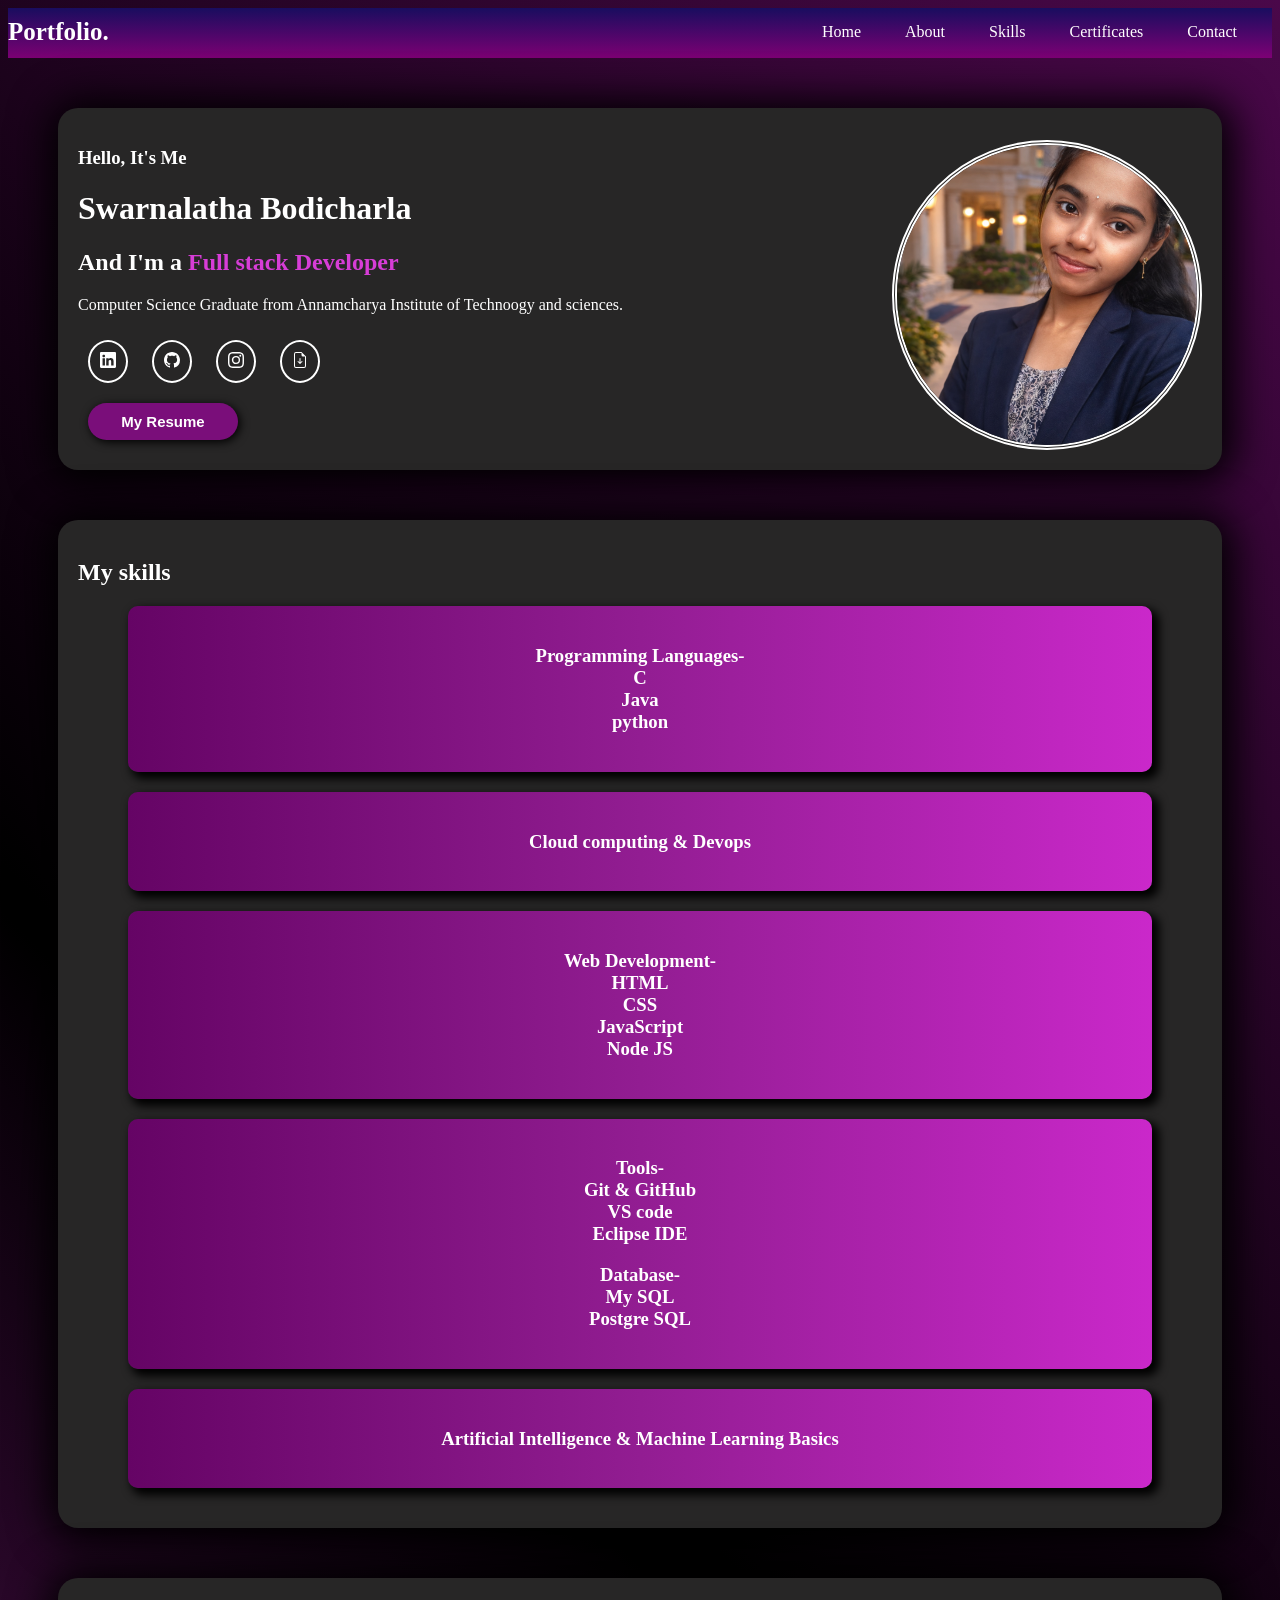
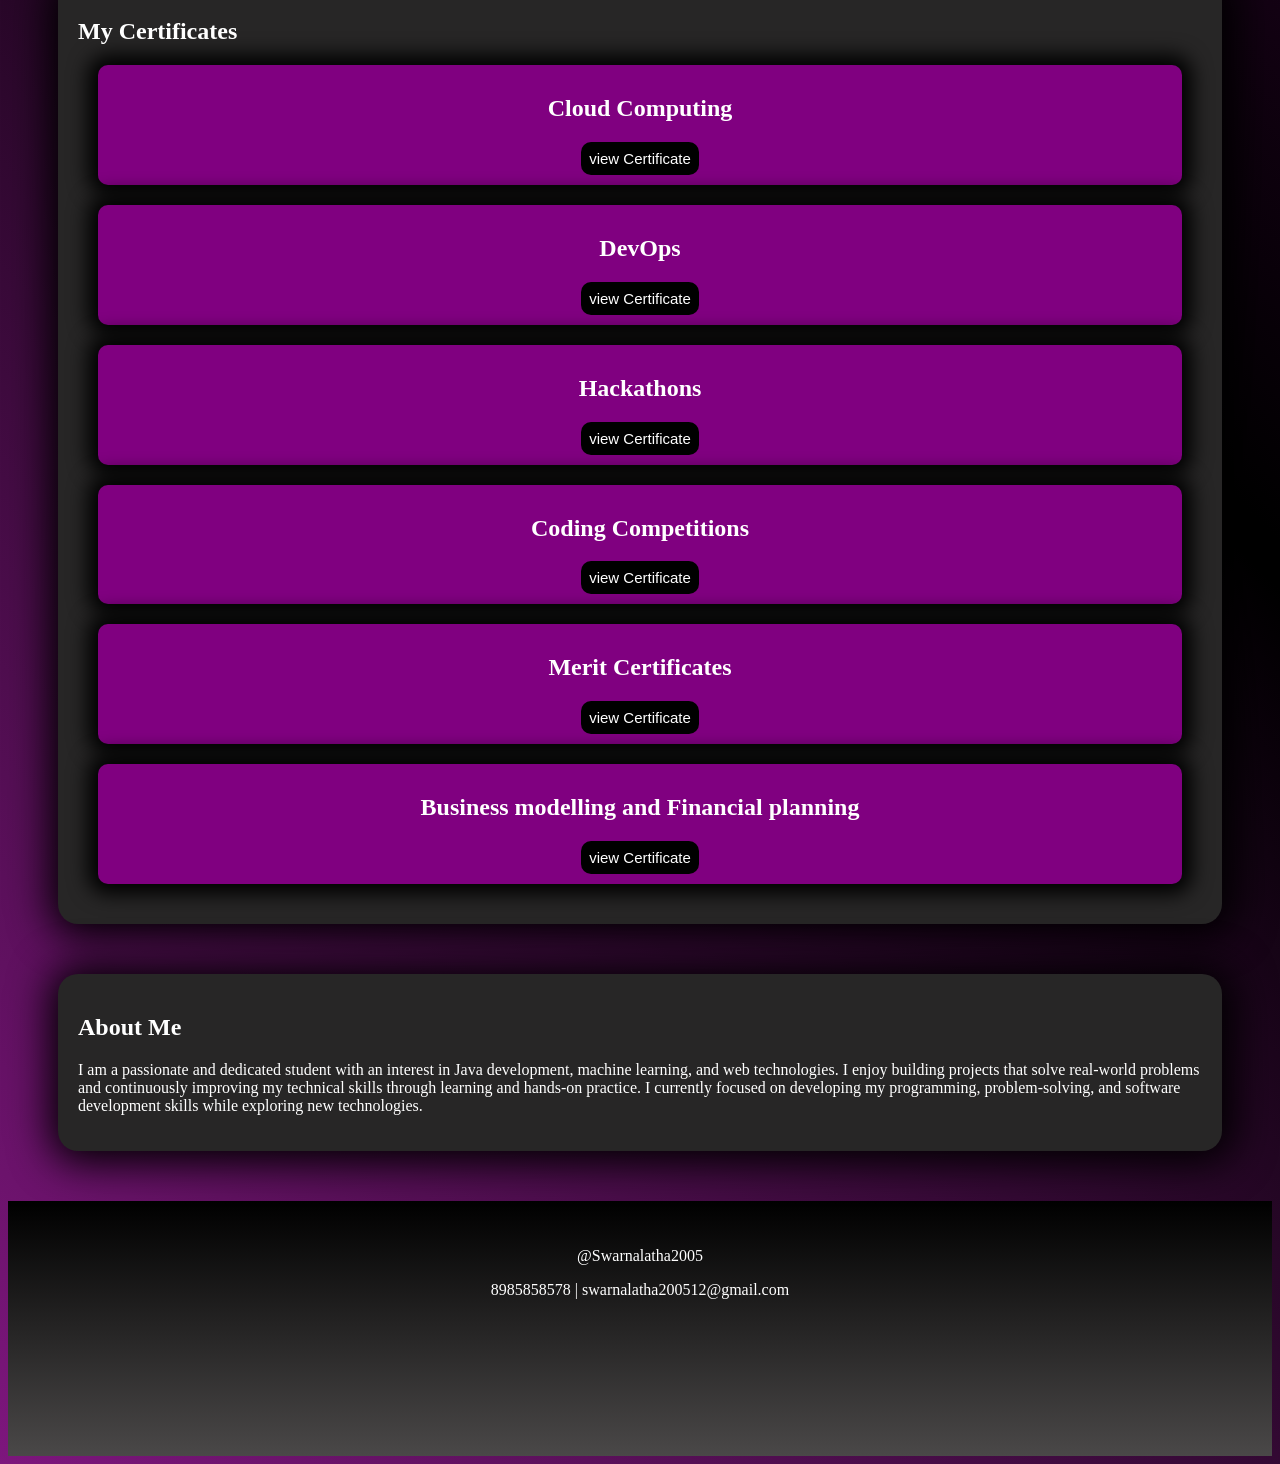
==== index.html @ e2a3da77 "Add files via upload" ====
<!DOCTYPE html>
<html lang="en">
<head>
    <meta charset="UTF-8">
    <meta name="viewport" content="width=device-width, initial-scale=1.0">
    <title>Capstone Project 2</title>
    <link rel="stylesheet" href="./style.css">
    <script src="cerficate.js"></script>
</head>
<body>
   
   <nav><h3 class="portfolio">Portfolio.</h3>
    <div>
    <a href="#home" class="navelement">Home</a>
    <a href="#about" class="navelement">About</a>
    <a href="#skills" class="navelement">Skills</a>
    <a href="#certificates" class="navelement">Certificates</a>
    <a href="../4.3 HTML Porfolio Project/public/contact.html" class="navelement">Contact</a>
    </div>
   </nav>
    <div class="main">
   <h3>Hello, It's Me</h3>
   <h1>Swarnalatha Bodicharla</h1>
   <h2>And I'm a <span>Full stack Developer</span></h2>
   <p>Computer Science Graduate from Annamcharya Institute of Technoogy and sciences.</p>
   <img src="ammulu.png" width="300px" height="300px">
   <div class="button">
   <a href="https://www.linkedin.com/in/swarna-latha-bodicharla-54159834a/"><button class="small"><svg xmlns="http://www.w3.org/2000/svg" width="16" height="16" fill="currentColor" class="bi bi-linkedin" viewBox="0 0 16 16">
  <path d="M0 1.146C0 .513.526 0 1.175 0h13.65C15.474 0 16 .513 16 1.146v13.708c0 .633-.526 1.146-1.175 1.146H1.175C.526 16 0 15.487 0 14.854zm4.943 12.248V6.169H2.542v7.225zm-1.2-8.212c.837 0 1.358-.554 1.358-1.248-.015-.709-.52-1.248-1.342-1.248S2.4 3.226 2.4 3.934c0 .694.521 1.248 1.327 1.248zm4.908 8.212V9.359c0-.216.016-.432.08-.586.173-.431.568-.878 1.232-.878.869 0 1.216.662 1.216 1.634v3.865h2.401V9.25c0-2.22-1.184-3.252-2.764-3.252-1.274 0-1.845.7-2.165 1.193v.025h-.016l.016-.025V6.169h-2.4c.03.678 0 7.225 0 7.225z"/>
</svg></button></a>
    <a href="https://github.com/Swarnalatha2005"><button class="small"><svg xmlns="http://www.w3.org/2000/svg" width="16" height="16" fill="currentColor" class="bi bi-github" viewBox="0 0 16 16">
  <path d="M8 0C3.58 0 0 3.58 0 8c0 3.54 2.29 6.53 5.47 7.59.4.07.55-.17.55-.38 0-.19-.01-.82-.01-1.49-2.01.37-2.53-.49-2.69-.94-.09-.23-.48-.94-.82-1.13-.28-.15-.68-.52-.01-.53.63-.01 1.08.58 1.23.82.72 1.21 1.87.87 2.33.66.07-.52.28-.87.51-1.07-1.78-.2-3.64-.89-3.64-3.95 0-.87.31-1.59.82-2.15-.08-.2-.36-1.02.08-2.12 0 0 .67-.21 2.2.82.64-.18 1.32-.27 2-.27s1.36.09 2 .27c1.53-1.04 2.2-.82 2.2-.82.44 1.1.16 1.92.08 2.12.51.56.82 1.27.82 2.15 0 3.07-1.87 3.75-3.65 3.95.29.25.54.73.54 1.48 0 1.07-.01 1.93-.01 2.2 0 .21.15.46.55.38A8.01 8.01 0 0 0 16 8c0-4.42-3.58-8-8-8"/>
</svg></button></a>
     <a href="https://www.instagram.com/swam3970/"><button class="small"><svg xmlns="http://www.w3.org/2000/svg" width="16" height="16" fill="currentColor" class="bi bi-instagram" viewBox="0 0 16 16">
  <path d="M8 0C5.829 0 5.556.01 4.703.048 3.85.088 3.269.222 2.76.42a3.9 3.9 0 0 0-1.417.923A3.9 3.9 0 0 0 .42 2.76C.222 3.268.087 3.85.048 4.7.01 5.555 0 5.827 0 8.001c0 2.172.01 2.444.048 3.297.04.852.174 1.433.372 1.942.205.526.478.972.923 1.417.444.445.89.719 1.416.923.51.198 1.09.333 1.942.372C5.555 15.99 5.827 16 8 16s2.444-.01 3.298-.048c.851-.04 1.434-.174 1.943-.372a3.9 3.9 0 0 0 1.416-.923c.445-.445.718-.891.923-1.417.197-.509.332-1.09.372-1.942C15.99 10.445 16 10.173 16 8s-.01-2.445-.048-3.299c-.04-.851-.175-1.433-.372-1.941a3.9 3.9 0 0 0-.923-1.417A3.9 3.9 0 0 0 13.24.42c-.51-.198-1.092-.333-1.943-.372C10.443.01 10.172 0 7.998 0zm-.717 1.442h.718c2.136 0 2.389.007 3.232.046.78.035 1.204.166 1.486.275.373.145.64.319.92.599s.453.546.598.92c.11.281.24.705.275 1.485.039.843.047 1.096.047 3.231s-.008 2.389-.047 3.232c-.035.78-.166 1.203-.275 1.485a2.5 2.5 0 0 1-.599.919c-.28.28-.546.453-.92.598-.28.11-.704.24-1.485.276-.843.038-1.096.047-3.232.047s-2.39-.009-3.233-.047c-.78-.036-1.203-.166-1.485-.276a2.5 2.5 0 0 1-.92-.598 2.5 2.5 0 0 1-.6-.92c-.109-.281-.24-.705-.275-1.485-.038-.843-.046-1.096-.046-3.233s.008-2.388.046-3.231c.036-.78.166-1.204.276-1.486.145-.373.319-.64.599-.92s.546-.453.92-.598c.282-.11.705-.24 1.485-.276.738-.034 1.024-.044 2.515-.045zm4.988 1.328a.96.96 0 1 0 0 1.92.96.96 0 0 0 0-1.92m-4.27 1.122a4.109 4.109 0 1 0 0 8.217 4.109 4.109 0 0 0 0-8.217m0 1.441a2.667 2.667 0 1 1 0 5.334 2.667 2.667 0 0 1 0-5.334"/>
</svg></button></a>
<a href="./SRESUMEFINAL.pdf" download title="Download resume"><button class="small"><svg xmlns="http://www.w3.org/2000/svg" width="16" height="16" fill="currentColor" class="bi bi-file-earmark-arrow-down" viewBox="0 0 16 16">
  <path d="M8.5 6.5a.5.5 0 0 0-1 0v3.793L6.354 9.146a.5.5 0 1 0-.708.708l2 2a.5.5 0 0 0 .708 0l2-2a.5.5 0 0 0-.708-.708L8.5 10.293z"/>
  <path d="M14 14V4.5L9.5 0H4a2 2 0 0 0-2 2v12a2 2 0 0 0 2 2h8a2 2 0 0 0 2-2M9.5 3A1.5 1.5 0 0 0 11 4.5h2V14a1 1 0 0 1-1 1H4a1 1 0 0 1-1-1V2a1 1 0 0 1 1-1h5.5z"/>
</svg></button></a>
   </div>
   
      <button class="linkbutton"><a href="../Capstone project 1/index.html" class="navelement">My Resume</a></button>
</div>
<section id="skills">
<div class="main">
            <h1>My skills</h1>

    <div class="innerdiv">
    <h3>Programming Languages-<br>C<br>Java<br>python<br></h3>
    </div>
    <div class="innerdiv">
        <h3>Cloud computing & Devops</h3>
    </div>
    <div class="innerdiv">
        <h3>Web Development-<br>HTML<br>CSS<br>JavaScript<br>Node JS</h3>
    </div>
    <div class="innerdiv">
        <h3>Tools-<br>
        Git & GitHub<br>VS code<br>Eclipse IDE</h3>
        <h3>Database-<br>
        My SQL<br>Postgre SQL</h3>
    </div>
    <div class="innerdiv">
        <h3>Artificial Intelligence & Machine Learning Basics</h3>
    </div>
</div>
</section>
<section id="certificates">
<div class="main">
   
    <h1>My Certificates</h1>
    
    <div class="certificate"><h2>Cloud Computing</h2>
        <button onclick="AWS()" class="cert">view Certificate</button>
</div>
<div class="certificate">
    <h2>DevOps</h2>
        <button onclick="DEVOPS()" class="cert">view Certificate</button>
</div>
<div class="certificate">
    <h2> Hackathons</h2>
        <button onclick="CYNOSURE()" class="cert">view Certificate</button>
        </div>
<div class="certificate">
    <h2>Coding Competitions</h2>
        <button onclick="CODZEN()" class="cert">view Certificate</button>
</div>
<div class="certificate">
    <h2>Merit Certificates</h2>
        <button onclick="MERIT( )" class="cert">view Certificate</button>
</div>
<div class="certificate">
    <h2>Business modelling and Financial planning</h2>
        <button onclick="WADHWANI()" class="cert">view Certificate</button>
</div>
</div>
</section>
<section id="about">
    <div class="main">
        <h1>About Me</h1>
        <p>I am a passionate and dedicated student with an interest in 
            Java development, machine learning, and web technologies. I
             enjoy building projects that solve real-world problems and 
             continuously improving my technical skills through learning and
              hands-on practice. I currently focused on developing my programming, problem-solving, and software development skills while exploring new technologies.</p>
    </div>
</section>
<section>
    <footer><p>@Swarnalatha2005</p>
    <p>8985858578 | swarnalatha200512@gmail.com</p></footer>

</section>
    <script src="index.js"></script>

</body>

</html>
---- style.css ----
nav{
    background: linear-gradient(to top, rgba(128, 0, 119, 0.95),rgb(25, 13, 95));
    color:white;
    width:100%;
    display:flex;
    height:50px;

}
.portfolio{
    font-size:25px;
    padding:0px;
    margin:0px;
    padding-top:10px;
}
a.navelement{
     text-decoration:none;
    color:white;
    margin: 20px;
}
nav>div{
    margin-left:auto;
    padding:15px;
}
.main{
    background-color:rgb(39, 38, 38);
    margin:50px;
    border-radius:20px;
    border:none;
    box-shadow:2px 2px 40px 10px black;
    padding:20px;
}
*{
    color:white;
}
body{
    background-color:rgb(81, 79, 79);
    background:linear-gradient(45deg,rgb(125, 22, 125),black,rgb(74, 8, 74));
}
.small{
    background:transparent;
    border-radius:50%;
    border:2px solid white;;
    padding:10px;
    margin:10px;
}
.linkbutton{
    background-color:rgb(122, 14, 122);
    color:white;
    width:150px;
    padding:10px;
    margin:10px;
    border-radius:20px;
    border:none;
    font-weight:bold;
    box-shadow:2px 2px 10px  black;
    font-style:bold;
    font-size:15px;
    text-decoration:none;
    position:static;
}
.linkbutton:hover{
    box-shadow: 0px 0px 10px white;
}
span{
    color:rgb(215, 61, 215);
    font-style:bold;
    }
img{
    float:right;
    position:relative;
    bottom:190px;
    border-radius:50%;
    border:5px double white;
}
.innerdiv{
    background:linear-gradient(to right, rgb(101, 4, 101),rgb(146, 29, 146),rgb(202, 40, 202));
    border-radius:10px;
    box-shadow:5px 5px 10px 2px black;
    width:auto;
    height:auto;
    color:black;
    padding:20px;
    margin:20px 50px;
    text-align:center;
}
.innerdiv h3{
    color:white;
}
.small:hover{
    transition:0.3s;
    transform:scaleY(1.03);
    box-shadow:0px 0px 10px purple;
    marign-top:20px;

}
footer{
    background:linear-gradient(to top,rgb(74, 72, 72),black);
    height:25vh;
    margin:0px;
    padding:0px;
    text-align:center;
    padding-top:30px;
}
div >p{
    text-align:left;
}
.certificate{
    display:block;
    background-color:purple;
    margin:20px;
    border-radius:10px;
    box-shadow:0px 0px 20px 10px black;
    padding:10px;
    text-align:center;

}
.cert{
    background-color: black;
    padding:8px;
    font-size:15px;
    border-radius:10px;
    border:none;
}
.cert:hover{
    box-shadow: 0px 0px 10px white;

}
/* ========== Tablet View ========== */
@media (max-width: 992px){

    nav{
        flex-direction:column;
        height:auto;
        text-align:center;
        padding:10px 0;
    }

    nav>div{
        margin-left:0;
        padding:10px;
    }

    .main{
        margin:20px;
    }

    img{
        float:none;
        position:static;
        display:block;
        margin:20px auto;
        width:220px;
        height:220px;
    }

    .innerdiv{
        margin:20px;
    }

    footer{
        height:auto;
        padding:20px;
    }
}

/* ========== Mobile View ========== */
@media (max-width: 600px){

    .portfolio{
        font-size:20px;
    }

    a.navelement{
        display:block;
        margin:10px 0;
    }

    h1{
        font-size:28px;
    }

    h2{
        font-size:20px;
    }

    p{
        font-size:14px;
    }

    .main{
        margin:10px;
        padding:15px;
    }

    img{
        width:160px;
        height:160px;
    }

    .small{
        padding:8px;
        margin:5px;
    }

    .linkbutton{
        width:100%;
        margin:10px 0;
    }

    .innerdiv,
    .certificate{
        margin:15px 0;
    }

    footer p{
        text-align:center;
        font-size:14px;
    }
}
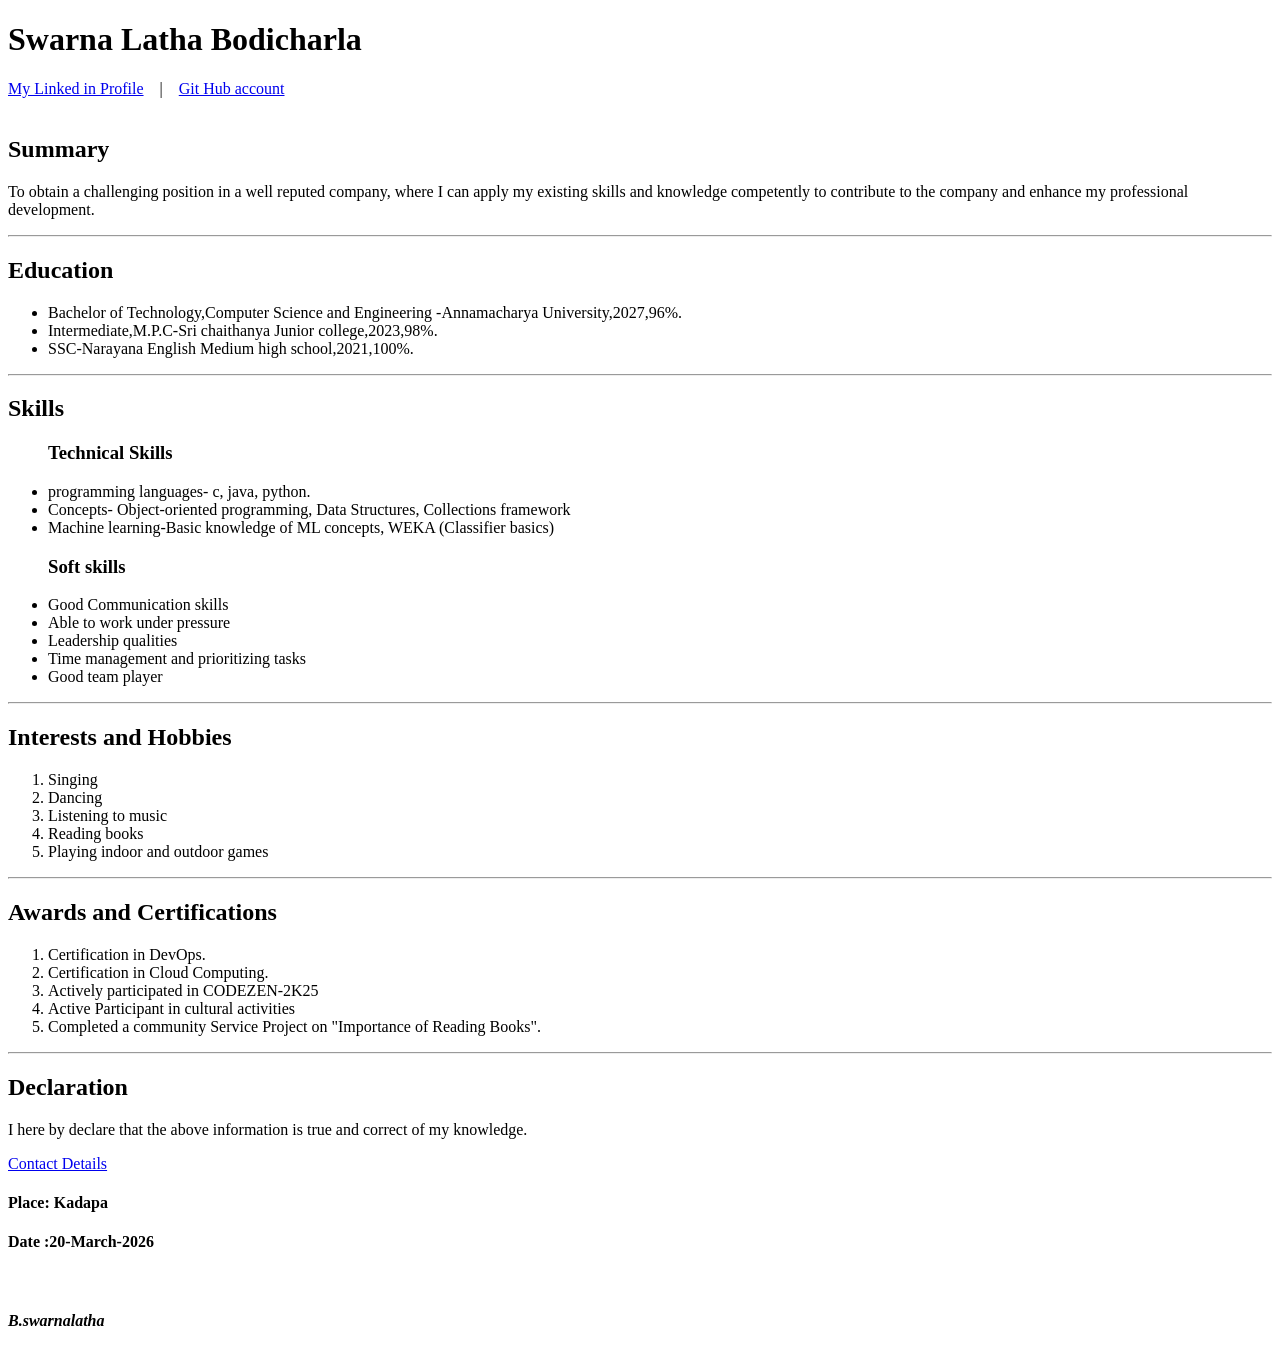
==== commit 29784f27: "Add files via upload" ====
--- a/index.html
+++ b/index.html
@@ -3,116 +3,76 @@
 <head>
     <meta charset="UTF-8">
     <meta name="viewport" content="width=device-width, initial-scale=1.0">
-    <title>Capstone Project 2</title>
-    <link rel="stylesheet" href="./style.css">
-    <script src="cerficate.js"></script>
+    <title>Capstone Project 1</title>
 </head>
 <body>
-   
-   <nav><h3 class="portfolio">Portfolio.</h3>
-    <div>
-    <a href="#home" class="navelement">Home</a>
-    <a href="#about" class="navelement">About</a>
-    <a href="#skills" class="navelement">Skills</a>
-    <a href="#certificates" class="navelement">Certificates</a>
-    <a href="../4.3 HTML Porfolio Project/public/contact.html" class="navelement">Contact</a>
-    </div>
-   </nav>
-    <div class="main">
-   <h3>Hello, It's Me</h3>
-   <h1>Swarnalatha Bodicharla</h1>
-   <h2>And I'm a <span>Full stack Developer</span></h2>
-   <p>Computer Science Graduate from Annamcharya Institute of Technoogy and sciences.</p>
-   <img src="ammulu.png" width="300px" height="300px">
-   <div class="button">
-   <a href="https://www.linkedin.com/in/swarna-latha-bodicharla-54159834a/"><button class="small"><svg xmlns="http://www.w3.org/2000/svg" width="16" height="16" fill="currentColor" class="bi bi-linkedin" viewBox="0 0 16 16">
-  <path d="M0 1.146C0 .513.526 0 1.175 0h13.65C15.474 0 16 .513 16 1.146v13.708c0 .633-.526 1.146-1.175 1.146H1.175C.526 16 0 15.487 0 14.854zm4.943 12.248V6.169H2.542v7.225zm-1.2-8.212c.837 0 1.358-.554 1.358-1.248-.015-.709-.52-1.248-1.342-1.248S2.4 3.226 2.4 3.934c0 .694.521 1.248 1.327 1.248zm4.908 8.212V9.359c0-.216.016-.432.08-.586.173-.431.568-.878 1.232-.878.869 0 1.216.662 1.216 1.634v3.865h2.401V9.25c0-2.22-1.184-3.252-2.764-3.252-1.274 0-1.845.7-2.165 1.193v.025h-.016l.016-.025V6.169h-2.4c.03.678 0 7.225 0 7.225z"/>
-</svg></button></a>
-    <a href="https://github.com/Swarnalatha2005"><button class="small"><svg xmlns="http://www.w3.org/2000/svg" width="16" height="16" fill="currentColor" class="bi bi-github" viewBox="0 0 16 16">
-  <path d="M8 0C3.58 0 0 3.58 0 8c0 3.54 2.29 6.53 5.47 7.59.4.07.55-.17.55-.38 0-.19-.01-.82-.01-1.49-2.01.37-2.53-.49-2.69-.94-.09-.23-.48-.94-.82-1.13-.28-.15-.68-.52-.01-.53.63-.01 1.08.58 1.23.82.72 1.21 1.87.87 2.33.66.07-.52.28-.87.51-1.07-1.78-.2-3.64-.89-3.64-3.95 0-.87.31-1.59.82-2.15-.08-.2-.36-1.02.08-2.12 0 0 .67-.21 2.2.82.64-.18 1.32-.27 2-.27s1.36.09 2 .27c1.53-1.04 2.2-.82 2.2-.82.44 1.1.16 1.92.08 2.12.51.56.82 1.27.82 2.15 0 3.07-1.87 3.75-3.65 3.95.29.25.54.73.54 1.48 0 1.07-.01 1.93-.01 2.2 0 .21.15.46.55.38A8.01 8.01 0 0 0 16 8c0-4.42-3.58-8-8-8"/>
-</svg></button></a>
-     <a href="https://www.instagram.com/swam3970/"><button class="small"><svg xmlns="http://www.w3.org/2000/svg" width="16" height="16" fill="currentColor" class="bi bi-instagram" viewBox="0 0 16 16">
-  <path d="M8 0C5.829 0 5.556.01 4.703.048 3.85.088 3.269.222 2.76.42a3.9 3.9 0 0 0-1.417.923A3.9 3.9 0 0 0 .42 2.76C.222 3.268.087 3.85.048 4.7.01 5.555 0 5.827 0 8.001c0 2.172.01 2.444.048 3.297.04.852.174 1.433.372 1.942.205.526.478.972.923 1.417.444.445.89.719 1.416.923.51.198 1.09.333 1.942.372C5.555 15.99 5.827 16 8 16s2.444-.01 3.298-.048c.851-.04 1.434-.174 1.943-.372a3.9 3.9 0 0 0 1.416-.923c.445-.445.718-.891.923-1.417.197-.509.332-1.09.372-1.942C15.99 10.445 16 10.173 16 8s-.01-2.445-.048-3.299c-.04-.851-.175-1.433-.372-1.941a3.9 3.9 0 0 0-.923-1.417A3.9 3.9 0 0 0 13.24.42c-.51-.198-1.092-.333-1.943-.372C10.443.01 10.172 0 7.998 0zm-.717 1.442h.718c2.136 0 2.389.007 3.232.046.78.035 1.204.166 1.486.275.373.145.64.319.92.599s.453.546.598.92c.11.281.24.705.275 1.485.039.843.047 1.096.047 3.231s-.008 2.389-.047 3.232c-.035.78-.166 1.203-.275 1.485a2.5 2.5 0 0 1-.599.919c-.28.28-.546.453-.92.598-.28.11-.704.24-1.485.276-.843.038-1.096.047-3.232.047s-2.39-.009-3.233-.047c-.78-.036-1.203-.166-1.485-.276a2.5 2.5 0 0 1-.92-.598 2.5 2.5 0 0 1-.6-.92c-.109-.281-.24-.705-.275-1.485-.038-.843-.046-1.096-.046-3.233s.008-2.388.046-3.231c.036-.78.166-1.204.276-1.486.145-.373.319-.64.599-.92s.546-.453.92-.598c.282-.11.705-.24 1.485-.276.738-.034 1.024-.044 2.515-.045zm4.988 1.328a.96.96 0 1 0 0 1.92.96.96 0 0 0 0-1.92m-4.27 1.122a4.109 4.109 0 1 0 0 8.217 4.109 4.109 0 0 0 0-8.217m0 1.441a2.667 2.667 0 1 1 0 5.334 2.667 2.667 0 0 1 0-5.334"/>
-</svg></button></a>
-<a href="./SRESUMEFINAL.pdf" download title="Download resume"><button class="small"><svg xmlns="http://www.w3.org/2000/svg" width="16" height="16" fill="currentColor" class="bi bi-file-earmark-arrow-down" viewBox="0 0 16 16">
-  <path d="M8.5 6.5a.5.5 0 0 0-1 0v3.793L6.354 9.146a.5.5 0 1 0-.708.708l2 2a.5.5 0 0 0 .708 0l2-2a.5.5 0 0 0-.708-.708L8.5 10.293z"/>
-  <path d="M14 14V4.5L9.5 0H4a2 2 0 0 0-2 2v12a2 2 0 0 0 2 2h8a2 2 0 0 0 2-2M9.5 3A1.5 1.5 0 0 0 11 4.5h2V14a1 1 0 0 1-1 1H4a1 1 0 0 1-1-1V2a1 1 0 0 1 1-1h5.5z"/>
-</svg></button></a>
-   </div>
-   
-      <button class="linkbutton"><a href="../Capstone project 1/index.html" class="navelement">My Resume</a></button>
-</div>
-<section id="skills">
-<div class="main">
-            <h1>My skills</h1>
+    <h1>Swarna Latha Bodicharla</h1>
+    <a href="https://www.linkedin.com/in/swarna-latha-bodicharla-54159834a/"
+">My Linked in Profile</a> &nbsp;&nbsp;&nbsp;|&nbsp;&nbsp;&nbsp;
+<a href="https://github.com/Swarnalatha2005">Git Hub account</a>
+<br>
+<br>
+    <h2>Summary</h2>
+    <p>To obtain a challenging position in a well reputed company, where I can
+        apply my existing skills and knowledge competently to contribute to the
+        company and enhance my professional development.
+    </p>
+    <hr>
+    <h2>Education</h2>
+    <ul>
+        <li>Bachelor of Technology,Computer Science and Engineering
+            -Annamacharya University,2027,96%.
+        </li>
+        <li>Intermediate,M.P.C-Sri chaithanya Junior college,2023,98%.</li>
+        <li>SSC-Narayana English Medium high school,2021,100%.</li>
+    </ul>
+    <hr>
+    <h2>Skills</h2>
+    <ul>
+        <h3>Technical Skills</h3>
+        <li>programming languages- c, java, python.
+        </li>
 
-    <div class="innerdiv">
-    <h3>Programming Languages-<br>C<br>Java<br>python<br></h3>
-    </div>
-    <div class="innerdiv">
-        <h3>Cloud computing & Devops</h3>
-    </div>
-    <div class="innerdiv">
-        <h3>Web Development-<br>HTML<br>CSS<br>JavaScript<br>Node JS</h3>
-    </div>
-    <div class="innerdiv">
-        <h3>Tools-<br>
-        Git & GitHub<br>VS code<br>Eclipse IDE</h3>
-        <h3>Database-<br>
-        My SQL<br>Postgre SQL</h3>
-    </div>
-    <div class="innerdiv">
-        <h3>Artificial Intelligence & Machine Learning Basics</h3>
-    </div>
-</div>
-</section>
-<section id="certificates">
-<div class="main">
-   
-    <h1>My Certificates</h1>
-    
-    <div class="certificate"><h2>Cloud Computing</h2>
-        <button onclick="AWS()" class="cert">view Certificate</button>
-</div>
-<div class="certificate">
-    <h2>DevOps</h2>
-        <button onclick="DEVOPS()" class="cert">view Certificate</button>
-</div>
-<div class="certificate">
-    <h2> Hackathons</h2>
-        <button onclick="CYNOSURE()" class="cert">view Certificate</button>
-        </div>
-<div class="certificate">
-    <h2>Coding Competitions</h2>
-        <button onclick="CODZEN()" class="cert">view Certificate</button>
-</div>
-<div class="certificate">
-    <h2>Merit Certificates</h2>
-        <button onclick="MERIT( )" class="cert">view Certificate</button>
-</div>
-<div class="certificate">
-    <h2>Business modelling and Financial planning</h2>
-        <button onclick="WADHWANI()" class="cert">view Certificate</button>
-</div>
-</div>
-</section>
-<section id="about">
-    <div class="main">
-        <h1>About Me</h1>
-        <p>I am a passionate and dedicated student with an interest in 
-            Java development, machine learning, and web technologies. I
-             enjoy building projects that solve real-world problems and 
-             continuously improving my technical skills through learning and
-              hands-on practice. I currently focused on developing my programming, problem-solving, and software development skills while exploring new technologies.</p>
-    </div>
-</section>
-<section>
-    <footer><p>@Swarnalatha2005</p>
-    <p>8985858578 | swarnalatha200512@gmail.com</p></footer>
-
-</section>
-    <script src="index.js"></script>
-
+        <li>Concepts- Object-oriented programming, Data Structures, Collections framework</li>
+        <li>Machine learning-Basic knowledge of ML concepts, WEKA (Classifier basics)</li>
+    </ul>
+    <ul>
+        <h3>Soft skills</h3>
+        <li>Good Communication skills</li>
+        <li>Able to work under pressure</li>
+        <li>Leadership qualities</li>
+        <li>Time management and prioritizing tasks</li>
+        <li>Good team player</li>
+    </ul>
+    <hr>
+    <h2>Interests and Hobbies</h2>
+    <ol>
+        <li>Singing</li>
+        <li>Dancing</li>
+        <li>Listening to music</li>
+        <li>Reading books</li>
+        <li>Playing indoor and outdoor games</li>
+    </ol>
+    <hr>
+    <h2>Awards and Certifications</h2>
+    <ol>
+        <li>Certification in DevOps.
+        </li>
+        <li>Certification in Cloud Computing.</li>
+        <li>Actively participated in CODEZEN-2K25</li>
+        <li>Active Participant in cultural activities</li>
+        <li>Completed a community Service Project on "Importance of Reading Books".
+        </li>
+    </ol>
+    <hr>
+    <h2>Declaration</h2>
+    <p>I here by declare that the above information is true and correct of my 
+        knowledge.
+    </p>
+    <a href="../4.3 HTML Porfolio Project/public/contact.html">Contact Details</a>
+    <h4>Place: Kadapa</h4>
+    <h4>Date :20-March-2026</h4>
+    <br>
+    <h4 style="font-style:oblique;">B.swarnalatha</h4>
 </body>
-
 </html>
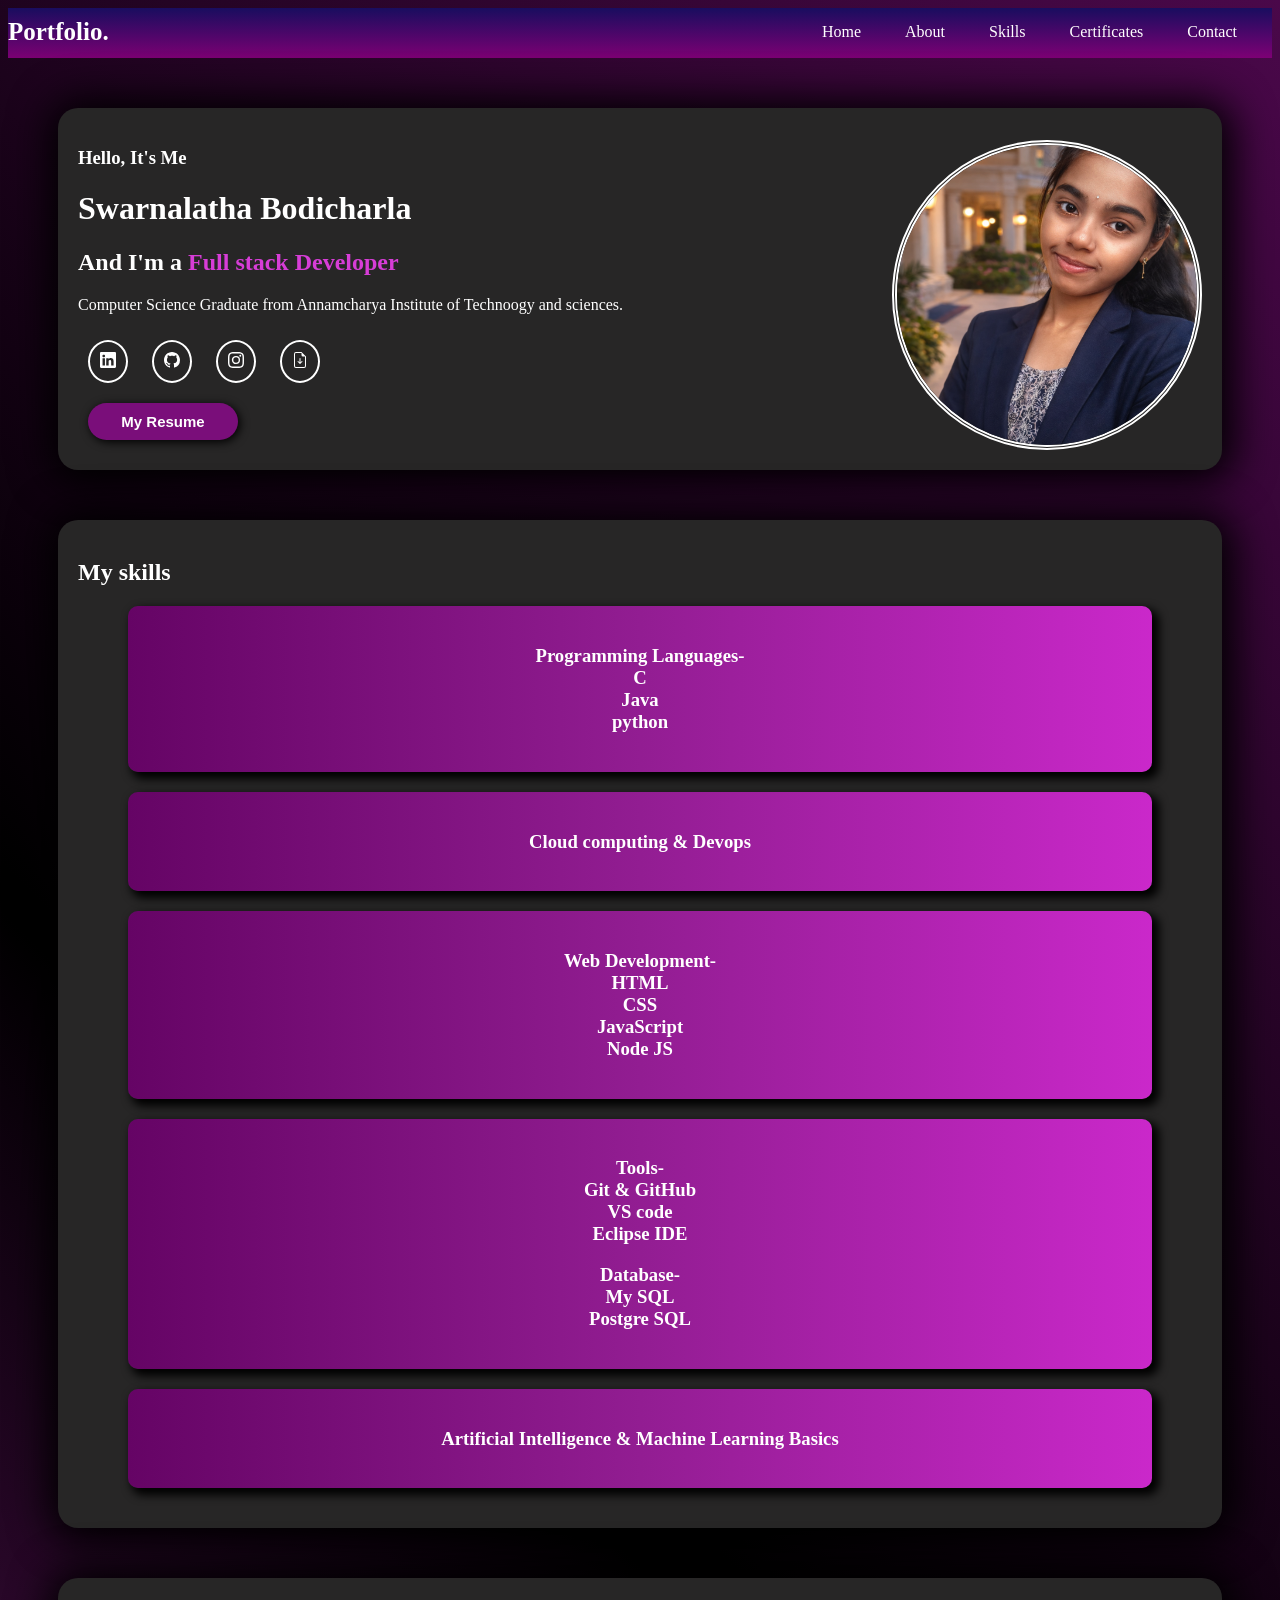
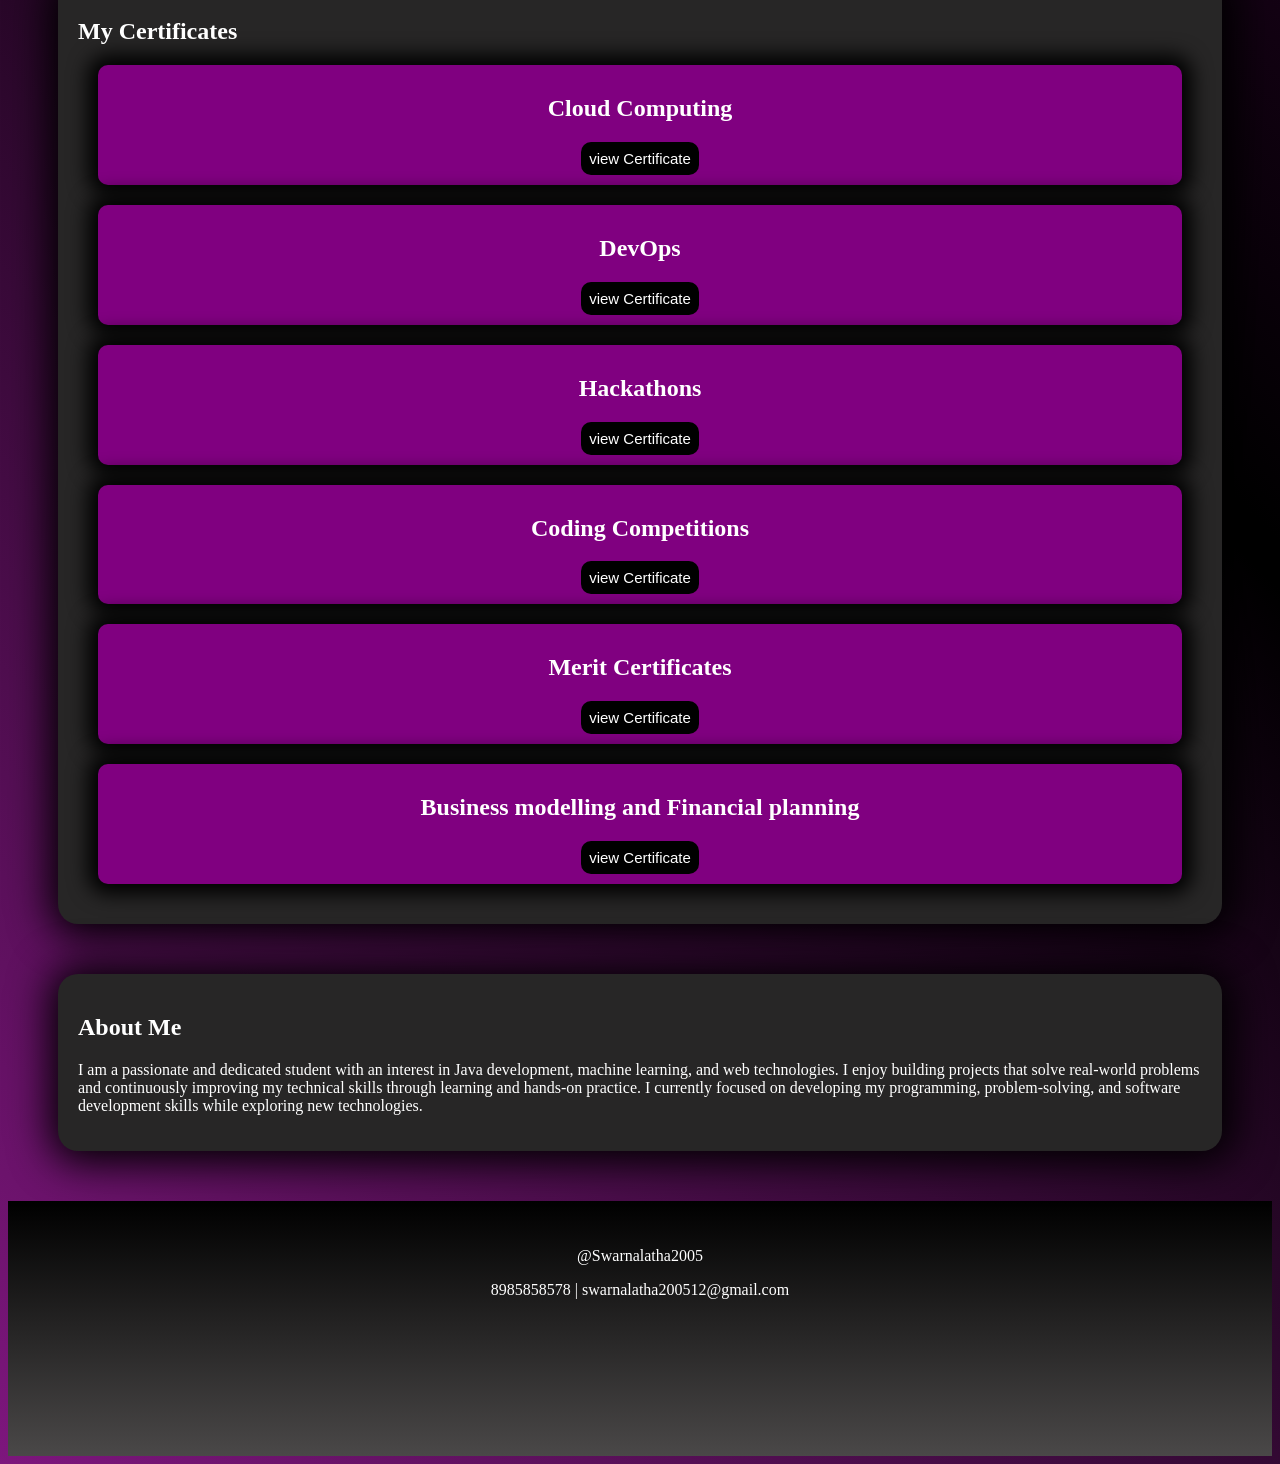
==== commit 07b2f2c7: "Add files via upload" ====
--- a/index.html
+++ b/index.html
@@ -3,76 +3,116 @@
 <head>
     <meta charset="UTF-8">
     <meta name="viewport" content="width=device-width, initial-scale=1.0">
-    <title>Capstone Project 1</title>
+    <title>Capstone Project 2</title>
+    <link rel="stylesheet" href="./style.css">
+    <script src="cerficate.js"></script>
 </head>
 <body>
-    <h1>Swarna Latha Bodicharla</h1>
-    <a href="https://www.linkedin.com/in/swarna-latha-bodicharla-54159834a/"
-">My Linked in Profile</a> &nbsp;&nbsp;&nbsp;|&nbsp;&nbsp;&nbsp;
-<a href="https://github.com/Swarnalatha2005">Git Hub account</a>
-<br>
-<br>
-    <h2>Summary</h2>
-    <p>To obtain a challenging position in a well reputed company, where I can
-        apply my existing skills and knowledge competently to contribute to the
-        company and enhance my professional development.
-    </p>
-    <hr>
-    <h2>Education</h2>
-    <ul>
-        <li>Bachelor of Technology,Computer Science and Engineering
-            -Annamacharya University,2027,96%.
-        </li>
-        <li>Intermediate,M.P.C-Sri chaithanya Junior college,2023,98%.</li>
-        <li>SSC-Narayana English Medium high school,2021,100%.</li>
-    </ul>
-    <hr>
-    <h2>Skills</h2>
-    <ul>
-        <h3>Technical Skills</h3>
-        <li>programming languages- c, java, python.
-        </li>
+   
+   <nav><h3 class="portfolio">Portfolio.</h3>
+    <div>
+    <a href="#home" class="navelement">Home</a>
+    <a href="#about" class="navelement">About</a>
+    <a href="#skills" class="navelement">Skills</a>
+    <a href="#certificates" class="navelement">Certificates</a>
+    <a href="../4.3 HTML Porfolio Project/public/contact.html" class="navelement">Contact</a>
+    </div>
+   </nav>
+    <div class="main">
+   <h3>Hello, It's Me</h3>
+   <h1>Swarnalatha Bodicharla</h1>
+   <h2>And I'm a <span>Full stack Developer</span></h2>
+   <p>Computer Science Graduate from Annamcharya Institute of Technoogy and sciences.</p>
+   <img src="ammulu.png" width="300px" height="300px">
+   <div class="button">
+   <a href="https://www.linkedin.com/in/swarna-latha-bodicharla-54159834a/"><button class="small"><svg xmlns="http://www.w3.org/2000/svg" width="16" height="16" fill="currentColor" class="bi bi-linkedin" viewBox="0 0 16 16">
+  <path d="M0 1.146C0 .513.526 0 1.175 0h13.65C15.474 0 16 .513 16 1.146v13.708c0 .633-.526 1.146-1.175 1.146H1.175C.526 16 0 15.487 0 14.854zm4.943 12.248V6.169H2.542v7.225zm-1.2-8.212c.837 0 1.358-.554 1.358-1.248-.015-.709-.52-1.248-1.342-1.248S2.4 3.226 2.4 3.934c0 .694.521 1.248 1.327 1.248zm4.908 8.212V9.359c0-.216.016-.432.08-.586.173-.431.568-.878 1.232-.878.869 0 1.216.662 1.216 1.634v3.865h2.401V9.25c0-2.22-1.184-3.252-2.764-3.252-1.274 0-1.845.7-2.165 1.193v.025h-.016l.016-.025V6.169h-2.4c.03.678 0 7.225 0 7.225z"/>
+</svg></button></a>
+    <a href="https://github.com/Swarnalatha2005"><button class="small"><svg xmlns="http://www.w3.org/2000/svg" width="16" height="16" fill="currentColor" class="bi bi-github" viewBox="0 0 16 16">
+  <path d="M8 0C3.58 0 0 3.58 0 8c0 3.54 2.29 6.53 5.47 7.59.4.07.55-.17.55-.38 0-.19-.01-.82-.01-1.49-2.01.37-2.53-.49-2.69-.94-.09-.23-.48-.94-.82-1.13-.28-.15-.68-.52-.01-.53.63-.01 1.08.58 1.23.82.72 1.21 1.87.87 2.33.66.07-.52.28-.87.51-1.07-1.78-.2-3.64-.89-3.64-3.95 0-.87.31-1.59.82-2.15-.08-.2-.36-1.02.08-2.12 0 0 .67-.21 2.2.82.64-.18 1.32-.27 2-.27s1.36.09 2 .27c1.53-1.04 2.2-.82 2.2-.82.44 1.1.16 1.92.08 2.12.51.56.82 1.27.82 2.15 0 3.07-1.87 3.75-3.65 3.95.29.25.54.73.54 1.48 0 1.07-.01 1.93-.01 2.2 0 .21.15.46.55.38A8.01 8.01 0 0 0 16 8c0-4.42-3.58-8-8-8"/>
+</svg></button></a>
+     <a href="https://www.instagram.com/swam3970/"><button class="small"><svg xmlns="http://www.w3.org/2000/svg" width="16" height="16" fill="currentColor" class="bi bi-instagram" viewBox="0 0 16 16">
+  <path d="M8 0C5.829 0 5.556.01 4.703.048 3.85.088 3.269.222 2.76.42a3.9 3.9 0 0 0-1.417.923A3.9 3.9 0 0 0 .42 2.76C.222 3.268.087 3.85.048 4.7.01 5.555 0 5.827 0 8.001c0 2.172.01 2.444.048 3.297.04.852.174 1.433.372 1.942.205.526.478.972.923 1.417.444.445.89.719 1.416.923.51.198 1.09.333 1.942.372C5.555 15.99 5.827 16 8 16s2.444-.01 3.298-.048c.851-.04 1.434-.174 1.943-.372a3.9 3.9 0 0 0 1.416-.923c.445-.445.718-.891.923-1.417.197-.509.332-1.09.372-1.942C15.99 10.445 16 10.173 16 8s-.01-2.445-.048-3.299c-.04-.851-.175-1.433-.372-1.941a3.9 3.9 0 0 0-.923-1.417A3.9 3.9 0 0 0 13.24.42c-.51-.198-1.092-.333-1.943-.372C10.443.01 10.172 0 7.998 0zm-.717 1.442h.718c2.136 0 2.389.007 3.232.046.78.035 1.204.166 1.486.275.373.145.64.319.92.599s.453.546.598.92c.11.281.24.705.275 1.485.039.843.047 1.096.047 3.231s-.008 2.389-.047 3.232c-.035.78-.166 1.203-.275 1.485a2.5 2.5 0 0 1-.599.919c-.28.28-.546.453-.92.598-.28.11-.704.24-1.485.276-.843.038-1.096.047-3.232.047s-2.39-.009-3.233-.047c-.78-.036-1.203-.166-1.485-.276a2.5 2.5 0 0 1-.92-.598 2.5 2.5 0 0 1-.6-.92c-.109-.281-.24-.705-.275-1.485-.038-.843-.046-1.096-.046-3.233s.008-2.388.046-3.231c.036-.78.166-1.204.276-1.486.145-.373.319-.64.599-.92s.546-.453.92-.598c.282-.11.705-.24 1.485-.276.738-.034 1.024-.044 2.515-.045zm4.988 1.328a.96.96 0 1 0 0 1.92.96.96 0 0 0 0-1.92m-4.27 1.122a4.109 4.109 0 1 0 0 8.217 4.109 4.109 0 0 0 0-8.217m0 1.441a2.667 2.667 0 1 1 0 5.334 2.667 2.667 0 0 1 0-5.334"/>
+</svg></button></a>
+<a href="./SRESUMEFINAL.pdf" download title="Download resume"><button class="small"><svg xmlns="http://www.w3.org/2000/svg" width="16" height="16" fill="currentColor" class="bi bi-file-earmark-arrow-down" viewBox="0 0 16 16">
+  <path d="M8.5 6.5a.5.5 0 0 0-1 0v3.793L6.354 9.146a.5.5 0 1 0-.708.708l2 2a.5.5 0 0 0 .708 0l2-2a.5.5 0 0 0-.708-.708L8.5 10.293z"/>
+  <path d="M14 14V4.5L9.5 0H4a2 2 0 0 0-2 2v12a2 2 0 0 0 2 2h8a2 2 0 0 0 2-2M9.5 3A1.5 1.5 0 0 0 11 4.5h2V14a1 1 0 0 1-1 1H4a1 1 0 0 1-1-1V2a1 1 0 0 1 1-1h5.5z"/>
+</svg></button></a>
+   </div>
+   
+      <button class="linkbutton"><a href="../Capstone project 1/index.html" class="navelement">My Resume</a></button>
+</div>
+<section id="skills">
+<div class="main">
+            <h1>My skills</h1>
 
-        <li>Concepts- Object-oriented programming, Data Structures, Collections framework</li>
-        <li>Machine learning-Basic knowledge of ML concepts, WEKA (Classifier basics)</li>
-    </ul>
-    <ul>
-        <h3>Soft skills</h3>
-        <li>Good Communication skills</li>
-        <li>Able to work under pressure</li>
-        <li>Leadership qualities</li>
-        <li>Time management and prioritizing tasks</li>
-        <li>Good team player</li>
-    </ul>
-    <hr>
-    <h2>Interests and Hobbies</h2>
-    <ol>
-        <li>Singing</li>
-        <li>Dancing</li>
-        <li>Listening to music</li>
-        <li>Reading books</li>
-        <li>Playing indoor and outdoor games</li>
-    </ol>
-    <hr>
-    <h2>Awards and Certifications</h2>
-    <ol>
-        <li>Certification in DevOps.
-        </li>
-        <li>Certification in Cloud Computing.</li>
-        <li>Actively participated in CODEZEN-2K25</li>
-        <li>Active Participant in cultural activities</li>
-        <li>Completed a community Service Project on "Importance of Reading Books".
-        </li>
-    </ol>
-    <hr>
-    <h2>Declaration</h2>
-    <p>I here by declare that the above information is true and correct of my 
-        knowledge.
-    </p>
-    <a href="../4.3 HTML Porfolio Project/public/contact.html">Contact Details</a>
-    <h4>Place: Kadapa</h4>
-    <h4>Date :20-March-2026</h4>
-    <br>
-    <h4 style="font-style:oblique;">B.swarnalatha</h4>
+    <div class="innerdiv">
+    <h3>Programming Languages-<br>C<br>Java<br>python<br></h3>
+    </div>
+    <div class="innerdiv">
+        <h3>Cloud computing & Devops</h3>
+    </div>
+    <div class="innerdiv">
+        <h3>Web Development-<br>HTML<br>CSS<br>JavaScript<br>Node JS</h3>
+    </div>
+    <div class="innerdiv">
+        <h3>Tools-<br>
+        Git & GitHub<br>VS code<br>Eclipse IDE</h3>
+        <h3>Database-<br>
+        My SQL<br>Postgre SQL</h3>
+    </div>
+    <div class="innerdiv">
+        <h3>Artificial Intelligence & Machine Learning Basics</h3>
+    </div>
+</div>
+</section>
+<section id="certificates">
+<div class="main">
+   
+    <h1>My Certificates</h1>
+    
+    <div class="certificate"><h2>Cloud Computing</h2>
+        <button onclick="AWS()" class="cert">view Certificate</button>
+</div>
+<div class="certificate">
+    <h2>DevOps</h2>
+        <button onclick="DEVOPS()" class="cert">view Certificate</button>
+</div>
+<div class="certificate">
+    <h2> Hackathons</h2>
+        <button onclick="CYNOSURE()" class="cert">view Certificate</button>
+        </div>
+<div class="certificate">
+    <h2>Coding Competitions</h2>
+        <button onclick="CODZEN()" class="cert">view Certificate</button>
+</div>
+<div class="certificate">
+    <h2>Merit Certificates</h2>
+        <button onclick="MERIT( )" class="cert">view Certificate</button>
+</div>
+<div class="certificate">
+    <h2>Business modelling and Financial planning</h2>
+        <button onclick="WADHWANI()" class="cert">view Certificate</button>
+</div>
+</div>
+</section>
+<section id="about">
+    <div class="main">
+        <h1>About Me</h1>
+        <p>I am a passionate and dedicated student with an interest in 
+            Java development, machine learning, and web technologies. I
+             enjoy building projects that solve real-world problems and 
+             continuously improving my technical skills through learning and
+              hands-on practice. I currently focused on developing my programming, problem-solving, and software development skills while exploring new technologies.</p>
+    </div>
+</section>
+<section>
+    <footer><p>@Swarnalatha2005</p>
+    <p>8985858578 | swarnalatha200512@gmail.com</p></footer>
+
+</section>
+    <script src="index.js"></script>
+
 </body>
+
 </html>
--- a/style.css
+++ b/style.css
@@ -0,0 +1,224 @@
+nav{
+    background: linear-gradient(to top, rgba(128, 0, 119, 0.95),rgb(25, 13, 95));
+    color:white;
+    width:100%;
+    display:flex;
+    height:50px;
+
+}
+.portfolio{
+    font-size:25px;
+    padding:0px;
+    margin:0px;
+    padding-top:10px;
+}
+a.navelement{
+     text-decoration:none;
+    color:white;
+    margin: 20px;
+}
+nav>div{
+    margin-left:auto;
+    padding:15px;
+}
+.main{
+    background-color:rgb(39, 38, 38);
+    margin:50px;
+    border-radius:20px;
+    border:none;
+    box-shadow:2px 2px 40px 10px black;
+    padding:20px;
+}
+*{
+    color:white;
+}
+body{
+    background-color:rgb(81, 79, 79);
+    background:linear-gradient(45deg,rgb(125, 22, 125),black,rgb(74, 8, 74));
+}
+.small{
+    background:transparent;
+    border-radius:50%;
+    border:2px solid white;;
+    padding:10px;
+    margin:10px;
+}
+.linkbutton{
+    background-color:rgb(122, 14, 122);
+    color:white;
+    width:150px;
+    padding:10px;
+    margin:10px;
+    border-radius:20px;
+    border:none;
+    font-weight:bold;
+    box-shadow:2px 2px 10px  black;
+    font-style:bold;
+    font-size:15px;
+    text-decoration:none;
+    position:static;
+}
+.linkbutton:hover{
+    box-shadow: 0px 0px 10px white;
+}
+span{
+    color:rgb(215, 61, 215);
+    font-style:bold;
+    }
+img{
+    float:right;
+    position:relative;
+    bottom:190px;
+    border-radius:50%;
+    border:5px double white;
+}
+.innerdiv{
+    background:linear-gradient(to right, rgb(101, 4, 101),rgb(146, 29, 146),rgb(202, 40, 202));
+    border-radius:10px;
+    box-shadow:5px 5px 10px 2px black;
+    width:auto;
+    height:auto;
+    color:black;
+    padding:20px;
+    margin:20px 50px;
+    text-align:center;
+}
+.innerdiv h3{
+    color:white;
+}
+.small:hover{
+    transition:0.3s;
+    transform:scaleY(1.03);
+    box-shadow:0px 0px 10px purple;
+    marign-top:20px;
+
+}
+footer{
+    background:linear-gradient(to top,rgb(74, 72, 72),black);
+    height:25vh;
+    margin:0px;
+    padding:0px;
+    text-align:center;
+    padding-top:30px;
+}
+div >p{
+    text-align:left;
+}
+.certificate{
+    display:block;
+    background-color:purple;
+    margin:20px;
+    border-radius:10px;
+    box-shadow:0px 0px 20px 10px black;
+    padding:10px;
+    text-align:center;
+
+}
+.cert{
+    background-color: black;
+    padding:8px;
+    font-size:15px;
+    border-radius:10px;
+    border:none;
+}
+.cert:hover{
+    box-shadow: 0px 0px 10px white;
+
+}
+/* ========== Tablet View ========== */
+@media (max-width: 992px){
+
+    nav{
+        flex-direction:column;
+        height:auto;
+        text-align:center;
+        padding:10px 0;
+    }
+
+    nav>div{
+        margin-left:0;
+        padding:10px;
+    }
+
+    .main{
+        margin:20px;
+    }
+
+    img{
+        float:none;
+        position:static;
+        display:block;
+        margin:20px auto;
+        width:220px;
+        height:220px;
+    }
+
+    .innerdiv{
+        margin:20px;
+    }
+
+    footer{
+        height:auto;
+        padding:20px;
+    }
+}
+
+/* ========== Mobile View ========== */
+@media (max-width: 600px){
+
+    .portfolio{
+        font-size:20px;
+    }
+
+    a.navelement{
+        display:block;
+        margin:10px 0;
+    }
+
+    h1{
+        font-size:28px;
+    }
+
+    h2{
+        font-size:20px;
+    }
+
+    p{
+        font-size:14px;
+    }
+
+    .main{
+        margin:10px;
+        padding:15px;
+    }
+
+    img{
+        width:160px;
+        height:160px;
+    }
+
+    .small{
+        padding:8px;
+        margin:5px;
+    }
+
+    .linkbutton{
+        width:100%;
+        margin:10px 0;
+    }
+
+    .innerdiv,
+    .certificate{
+        margin:15px 0;
+    }
+
+    footer p{
+        text-align:center;
+        font-size:14px;
+    }
+}
+
+
+
+
+
